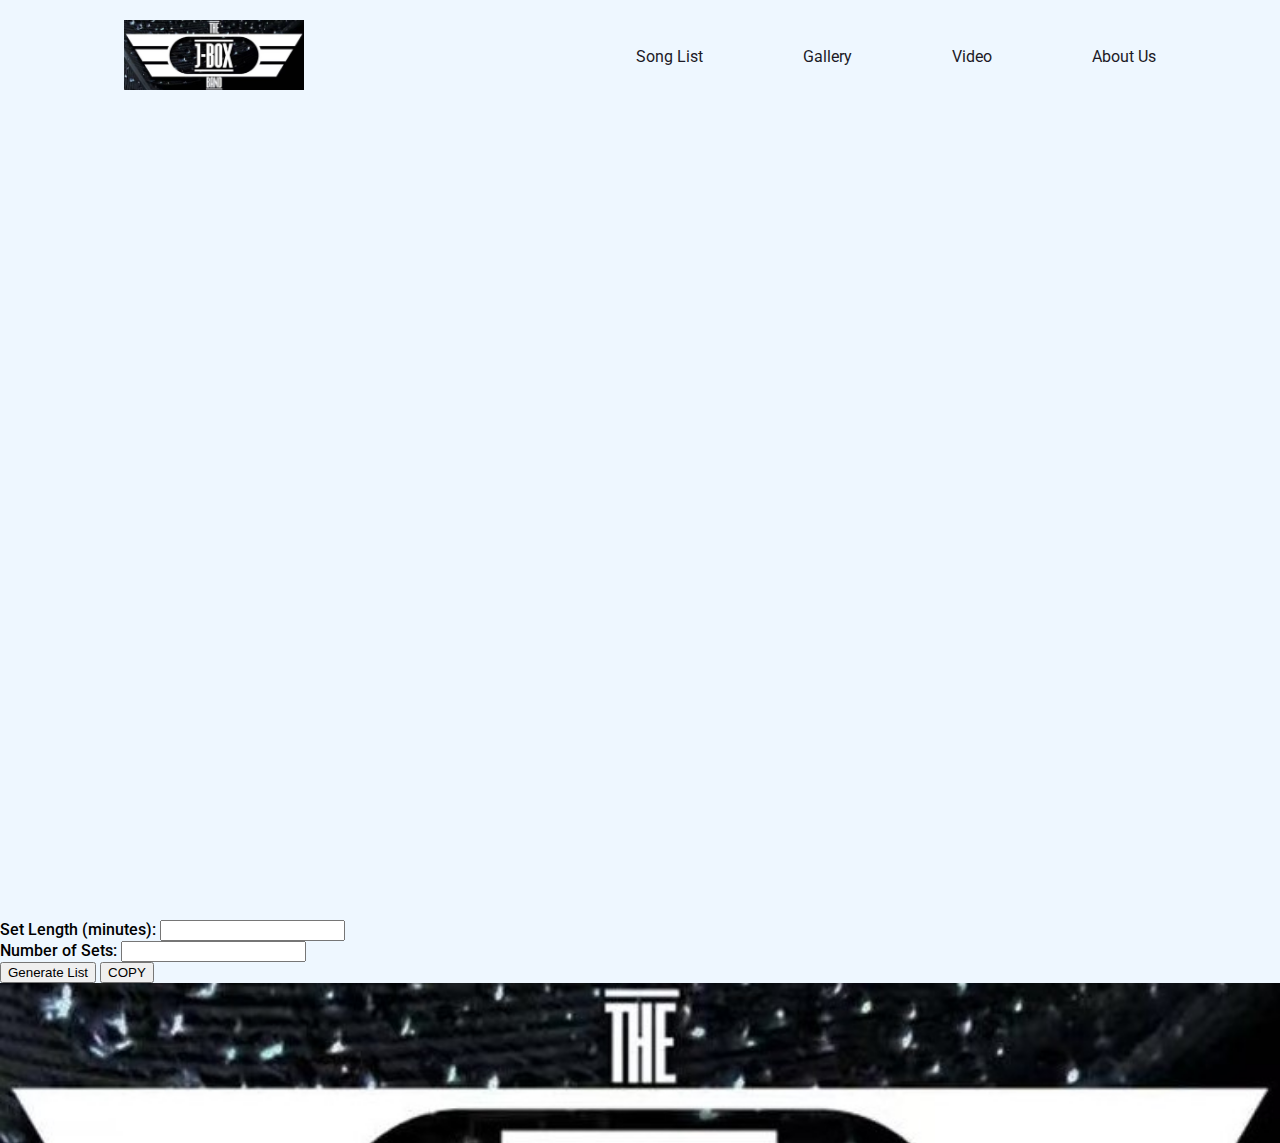
==== index.html @ 89976a9d "Add files via upload" ====
<!DOCTYPE html>
<html lang="en">
<head class="general">
  <meta charset="UTF-8">
  <meta http-equiv="X-UA-Compatible" content="IE=edge">
  <meta name="viewport" content="width=device-width, initial-scale=1.0">
  <title>J-box</title>
  <link 
  rel="preconnect"
  href="https://fonts.googleapis.com"
  >
  <link
    rel="preconnect"
    href="https://fonts.gstatic.com"
    crossorigin="use-credentials"
  >
  <link 
    href="https://fonts.googleapis.com/css2?family=Roboto:wght@300;400;500&display=swap" rel="stylesheet"
  >
  <link rel="stylesheet" href="./styles/main.css">
</head>
<body class="general">
  <header class="header">
    <nav class="nav">
    <a 
      href="#"
       class="header__logoLink">
      <img 
        src="./pics/WeChat Image_20231221000140 - Copy.jpg" 
        alt="Logo image"
        class="header__logo">
    </a>
    <ul class="nav__list">
      <li class="nav__item nav__link">
        <div class="dropdown">
          <span class="dropdown__title">Song List</span>
          <div class="dropdown__list">
            <a 
              href="../JBoxPage/engSongList.html" class="dropdown__link">Foreign Songs</a>
            <a 
              href="../JBoxPage/chinSongList.html"
              class="dropdown__link">Chinese Songs</a>
          </div>
        </div>
      </li>
      <li class="nav__item">
        <a href="#gallery" class="nav__link">Gallery</a>
      </li>
      <li class="nav__item">
        <a href="#video" class="nav__link">Video</a>
      </li>
      <li class="nav__item">
        <a href="#about-us" class="nav__link">About Us</a>
      </li>
    </ul>
  </nav>

  <section class="header__landing"></section>
    
  </header>
  <main>
    <form id="setLengthForm">
      <label for="setLength">Set Length (minutes):</label>
      <input type="number" id="setLength" name="setLength" min="1" required>
    </form>
  
    <form id="numSetsForm">
      <label for="numSets">Number of Sets:</label>
      <input type="number" id="numSets" name="numSets" min="1" required>
    </form>
    <div id="messageContainer"></div>

    <button id="generateButton">Generate List</button>
    <button id="copyButton">COPY</button>
  
  </main>

  <footer class="footer"></footer>

  <script src="./script/songList.js" defer></script>
</body>
</html>
---- styles/main.css ----
@import "./blocks/header.css";

@import "./blocks/nav.css";

@import"./blocks/general.css";

@import './blocks/footer.css';

@import'./blocks/list.css';

@import './blocks/menu.css';
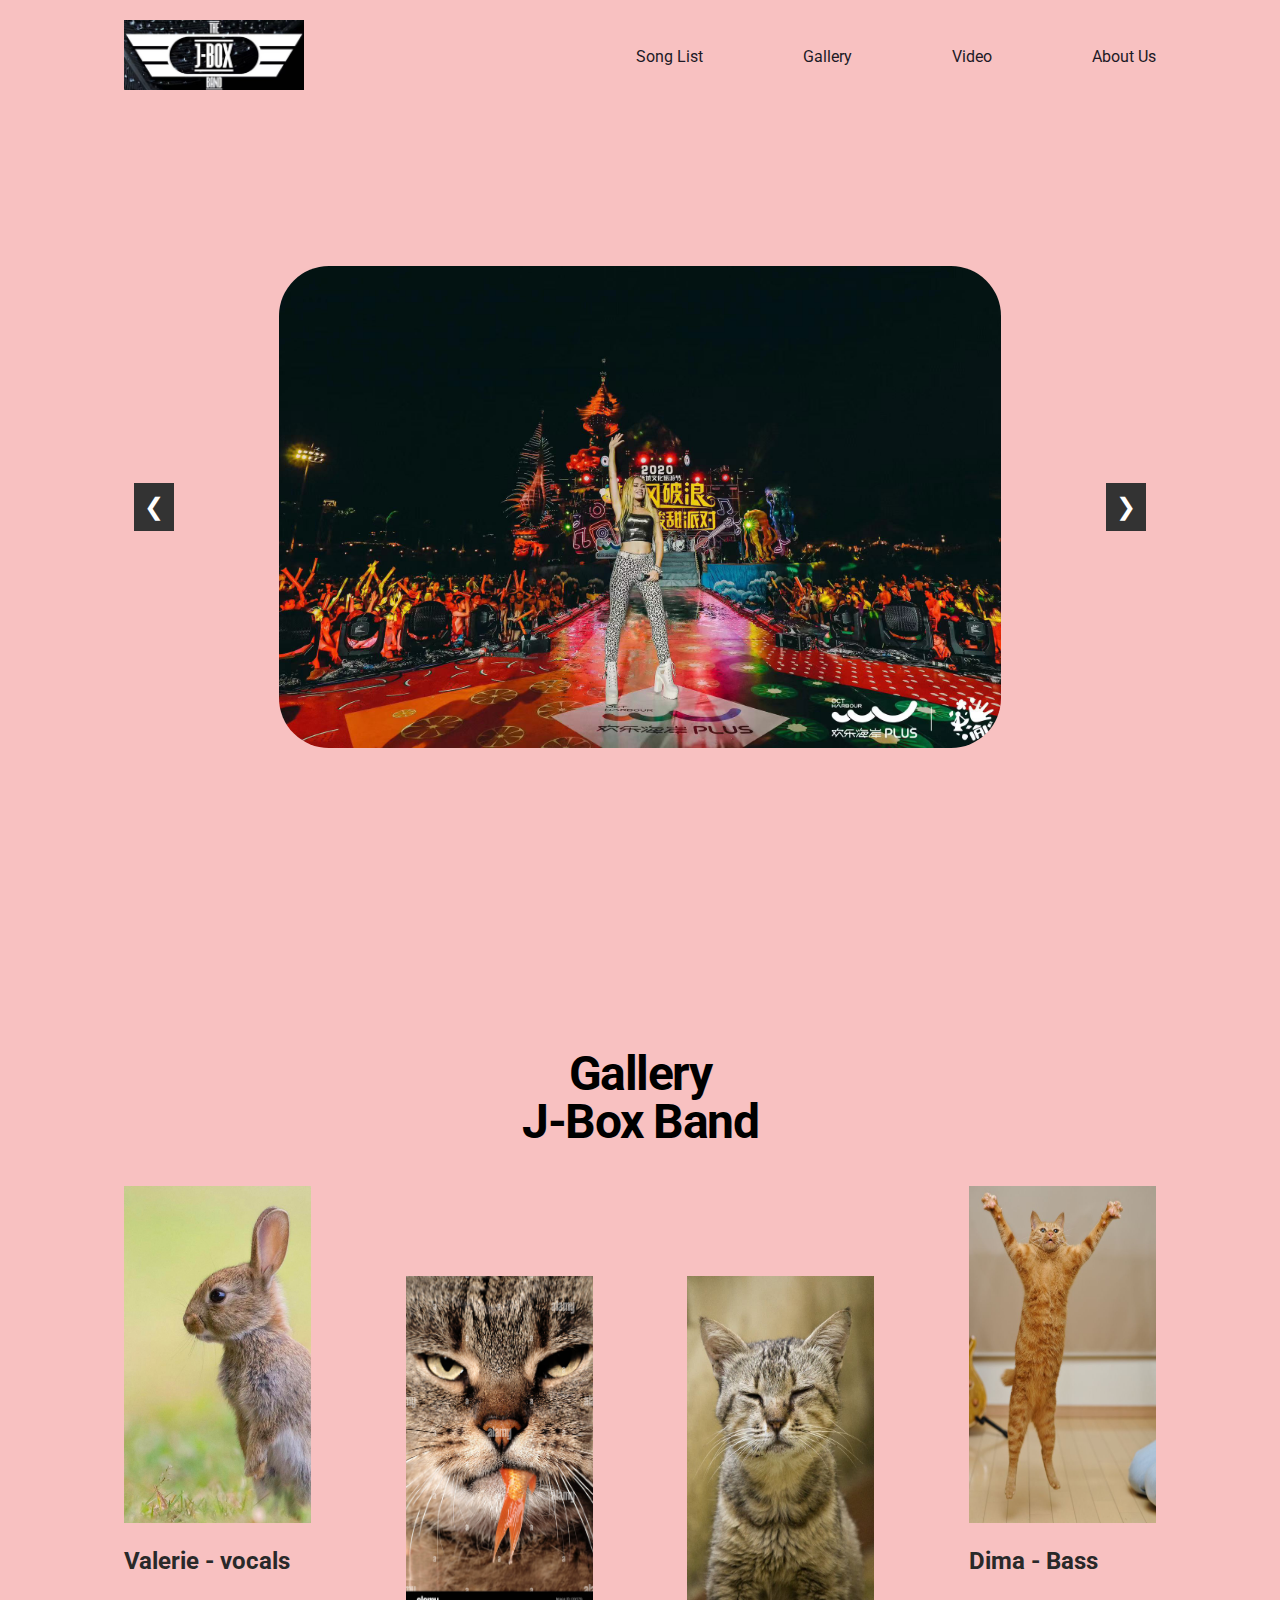
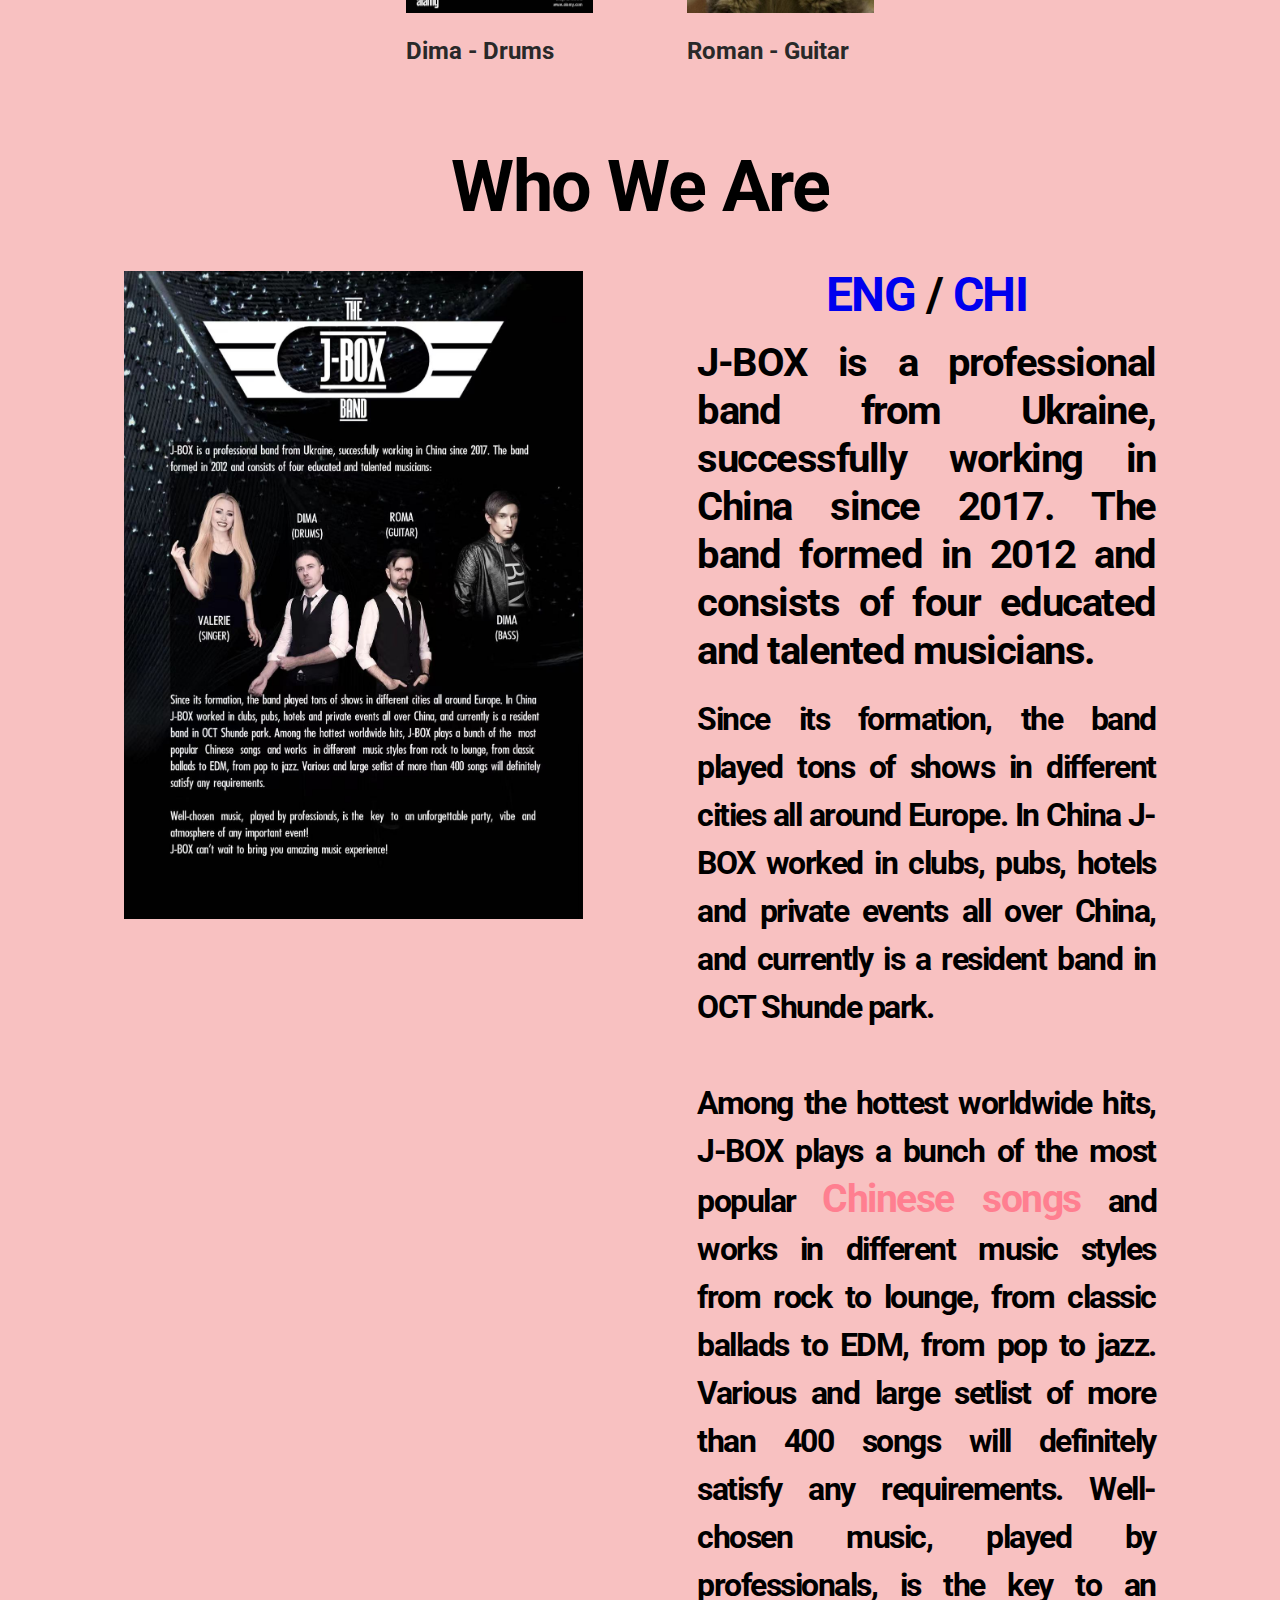
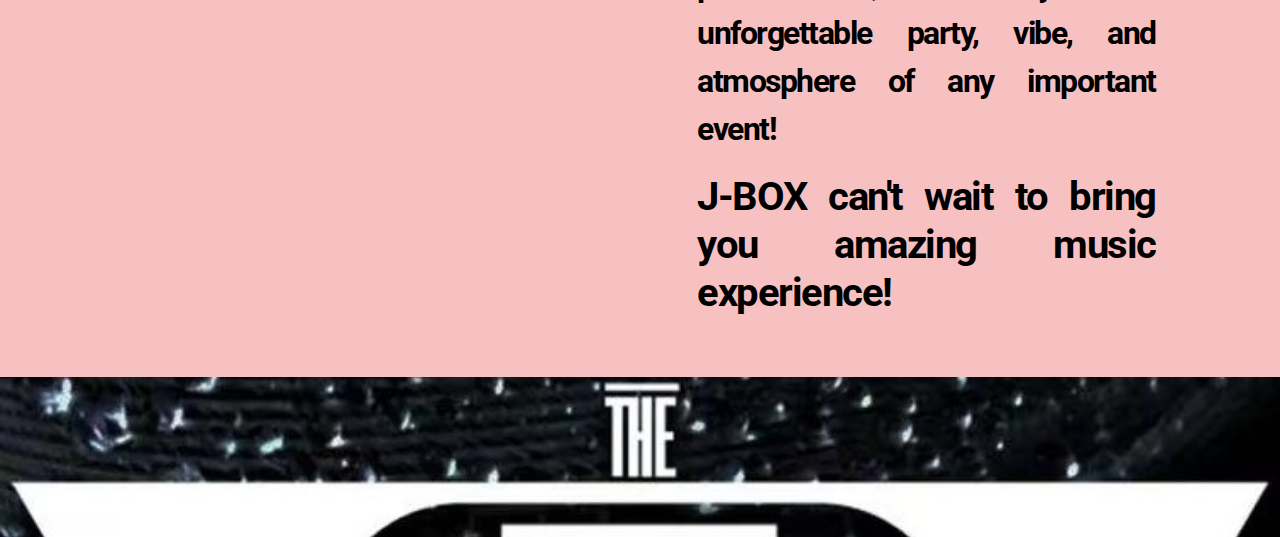
==== commit ed781efb: "updated index.html" ====
--- a/index.html
+++ b/index.html
@@ -1,5 +1,5 @@
 <!DOCTYPE html>
-<html lang="en">
+<html lang="en" class="general__page">
 <head class="general">
   <meta charset="UTF-8">
   <meta http-equiv="X-UA-Compatible" content="IE=edge">
@@ -36,10 +36,13 @@
           <span class="dropdown__title">Song List</span>
           <div class="dropdown__list">
             <a 
-              href="../JBoxPage/engSongList.html" class="dropdown__link">Foreign Songs</a>
+              href="./engSongList.html" class="dropdown__link">Foreign Songs</a>
             <a 
-              href="../JBoxPage/chinSongList.html"
+              href="./chinSongList.html"
               class="dropdown__link">Chinese Songs</a>
+              <a 
+              href="./listGenerator.html"
+              class="dropdown__link">Song List Generator</a>
           </div>
         </div>
       </li>
@@ -55,28 +58,155 @@
     </ul>
   </nav>
 
-  <section class="header__landing"></section>
-    
+  <section class="header__landing">
+    <div class="carousel-container">
+      <div class="slide">
+        <img src="./pics/Slider1.jpg" alt="Slide 1" class="picture">
+      </div>
+      <div class="slide">
+        <img src="./pics/Slider2.jpg" alt="Slide 2" class="picture">
+      </div>
+      <div class="slide">
+        <img src="./pics/Slider3.jpg" alt="Slide 3" class="picture">
+      </div>
+  
+      <button class="prev" onclick="plusSlides(-1)">❮</button>
+      <button class="next" onclick="plusSlides(1)">❯</button>
+    </div>
+  </section>
   </header>
   <main>
-    <form id="setLengthForm">
-      <label for="setLength">Set Length (minutes):</label>
-      <input type="number" id="setLength" name="setLength" min="1" required>
-    </form>
-  
-    <form id="numSetsForm">
-      <label for="numSets">Number of Sets:</label>
-      <input type="number" id="numSets" name="numSets" min="1" required>
-    </form>
-    <div id="messageContainer"></div>
-
-    <button id="generateButton">Generate List</button>
-    <button id="copyButton">COPY</button>
-  
+
+  <section 
+    class="gallery__section gallery" 
+    id="gallery"
+  >
+    <h2 class="gallery__title">
+      Gallery
+      <br>
+      J-Box Band
+    </h2>
+
+    <div class="gallery__items">
+      <div class="gallery__items-1">
+        <img 
+          src="./pics/Val.jpg" 
+          alt="image 1"
+          class="gallery__items-picture"
+        >
+      </div>
+      <h3 class="gallery__description gallery__items-1-1">Valerie - vocals</h3>
+    
+      <div class="gallery__items-2">
+        <img 
+          src="./pics/dDrum.jpg" 
+          alt="image 1"
+          class="gallery__items-picture"
+        >
+      </div>
+      <h3 
+        class="gallery__description gallery__items-2-2">Dima - Drums</h3>
+
+      <div class="gallery__items-3">
+        <img 
+          src="./pics/Rom.jpg" 
+          alt="image 1"
+          class="gallery__items-picture"
+        >
+      </div>
+    <h3 class="gallery__description gallery__items-3-3">
+      Roman - Guitar
+    </h3>
+
+      <div class="gallery__items-4">
+        <img 
+          src="./pics/dBass.jpg" 
+          alt="image 1"
+          class="gallery__items-picture"
+        >
+      </div>
+
+    <h3 class="gallery__description gallery__items-4-4">
+      Dima - Bass
+    </h3>
+
+    </div>
+  </section>
+
+  <section id="about-us" class="about-us__title">
+    <h2>Who We Are</h2>
+
+    <div class="about-us__container">
+
+        <div class="about-us__logo">
+            <img src="./pics/WeChat Image_20231221000140.jpg" alt="about-us pic" class="about-us__picture">
+        </div>
+
+        <div class="about-us__description">
+            <div class="about-us__language">
+                <a 
+                  href="#english-content" class="about-us__linkEng" 
+                  onclick="toggleContent('english')">ENG</a> /
+                <a 
+                  href="#chinese-content" 
+                  class="about-us__linkChi" 
+                  onclick="toggleContent('chinese')">CHI</a>
+            </div>
+
+            <div id="english-content" class="about-us__eng">
+                <h5 class="text_toper">J-BOX is a professional band from Ukraine, successfully working in China since 2017. The band
+                    formed in 2012 and consists of four educated and talented musicians.</h5>
+
+
+                <h6 class="text_middle">Since its formation, the band played tons of shows in different cities all around Europe. In
+                    China J-BOX worked in clubs, pubs, hotels and private events all over China, and currently is a
+                    resident band in OCT Shunde park.
+                    <br> <br>
+                    Among the hottest worldwide hits, J-BOX plays a bunch of the most popular
+                    <a class="about-us__chineseSongs" href="./chinSongList.html">Chinese songs</a> and works in
+                    different music styles from rock to lounge, from classic ballads to EDM, from pop to jazz.
+                    Various and large setlist of more than 400 songs will definitely satisfy any requirements.
+                    Well-chosen music, played by professionals, is the key to an unforgettable party, vibe, and
+                    atmosphere of any important event!
+
+                </h6>
+                <h5 class="text_bottom">J-BOX can't wait to bring you amazing music experience!</h5>
+            </div>
+            <div id="chinese-content" class="about-us__chi hidden">
+                <h5 class="text_toper">J-BOX 是一支乌克兰的专业乐队，自2017年起在中国成功工作。乐队成立于2012年，由四位受过良好教育且才华横溢的音乐家组成.
+                </h5>
+                <h6 class="text_middle">自成立以来，乐队在欧洲各地的不同城市进行了大量演出。在中国,
+                    J-BOX各地的俱乐部、酒吧、酒店和私人活动中工作，
+                    目前是顺德华侨城欢乐海岸PLUS的常驻乐队。
+                    <br><br> 在全球最热的歌曲中，
+                    <a class="about-us__chineseSongs" href="./chinSongList.html">J-BOX演绎了一系列最流行的中文歌曲</a>
+                    ，并以不同的音乐风格进行创作，
+                    从摇滚 (ROCK)到休闲音乐(LOUNGE)从经典民谣(CLASSIC SONGS)到EDM从流行音乐(POP)到爵士(JAZZ)。
+                    超过 400首歌曲的各种大型歌单绝对可以满足任何要求。
+                    由专业人士演奏的精心挑选的音乐是任何重要活动令人难忘的派对
+                    气氛的关键!
+                </h6>
+                <h5 class="text_bottom">J-BOX迫不及待地想为您带来震撼的音乐体验!</h5>
+            </div>
+        </div>
+
+        <script>
+            function toggleContent(language) {
+                if (language === 'english') {
+                    document.getElementById('english-content').classList.remove('hidden');
+                    document.getElementById('chinese-content').classList.add('hidden');
+                } else if (language === 'chinese') {
+                    document.getElementById('english-content').classList.add('hidden');
+                    document.getElementById('chinese-content').classList.remove('hidden');
+                }
+            }
+        </script>
+    </div>
+</section>
   </main>
 
   <footer class="footer"></footer>
 
-  <script src="./script/songList.js" defer></script>
+  <script src="./script/main.js" defer></script>
 </body>
 </html>
--- a/styles/main.css
+++ b/styles/main.css
@@ -8,4 +8,12 @@
 
 @import'./blocks/list.css';
 
-@import './blocks/menu.css';+@import './blocks/menu.css';
+
+@import './blocks/slider.css';
+
+@import './blocks/gallery.css';
+
+@import './blocks/button.css';
+
+@import './blocks/about-us.css';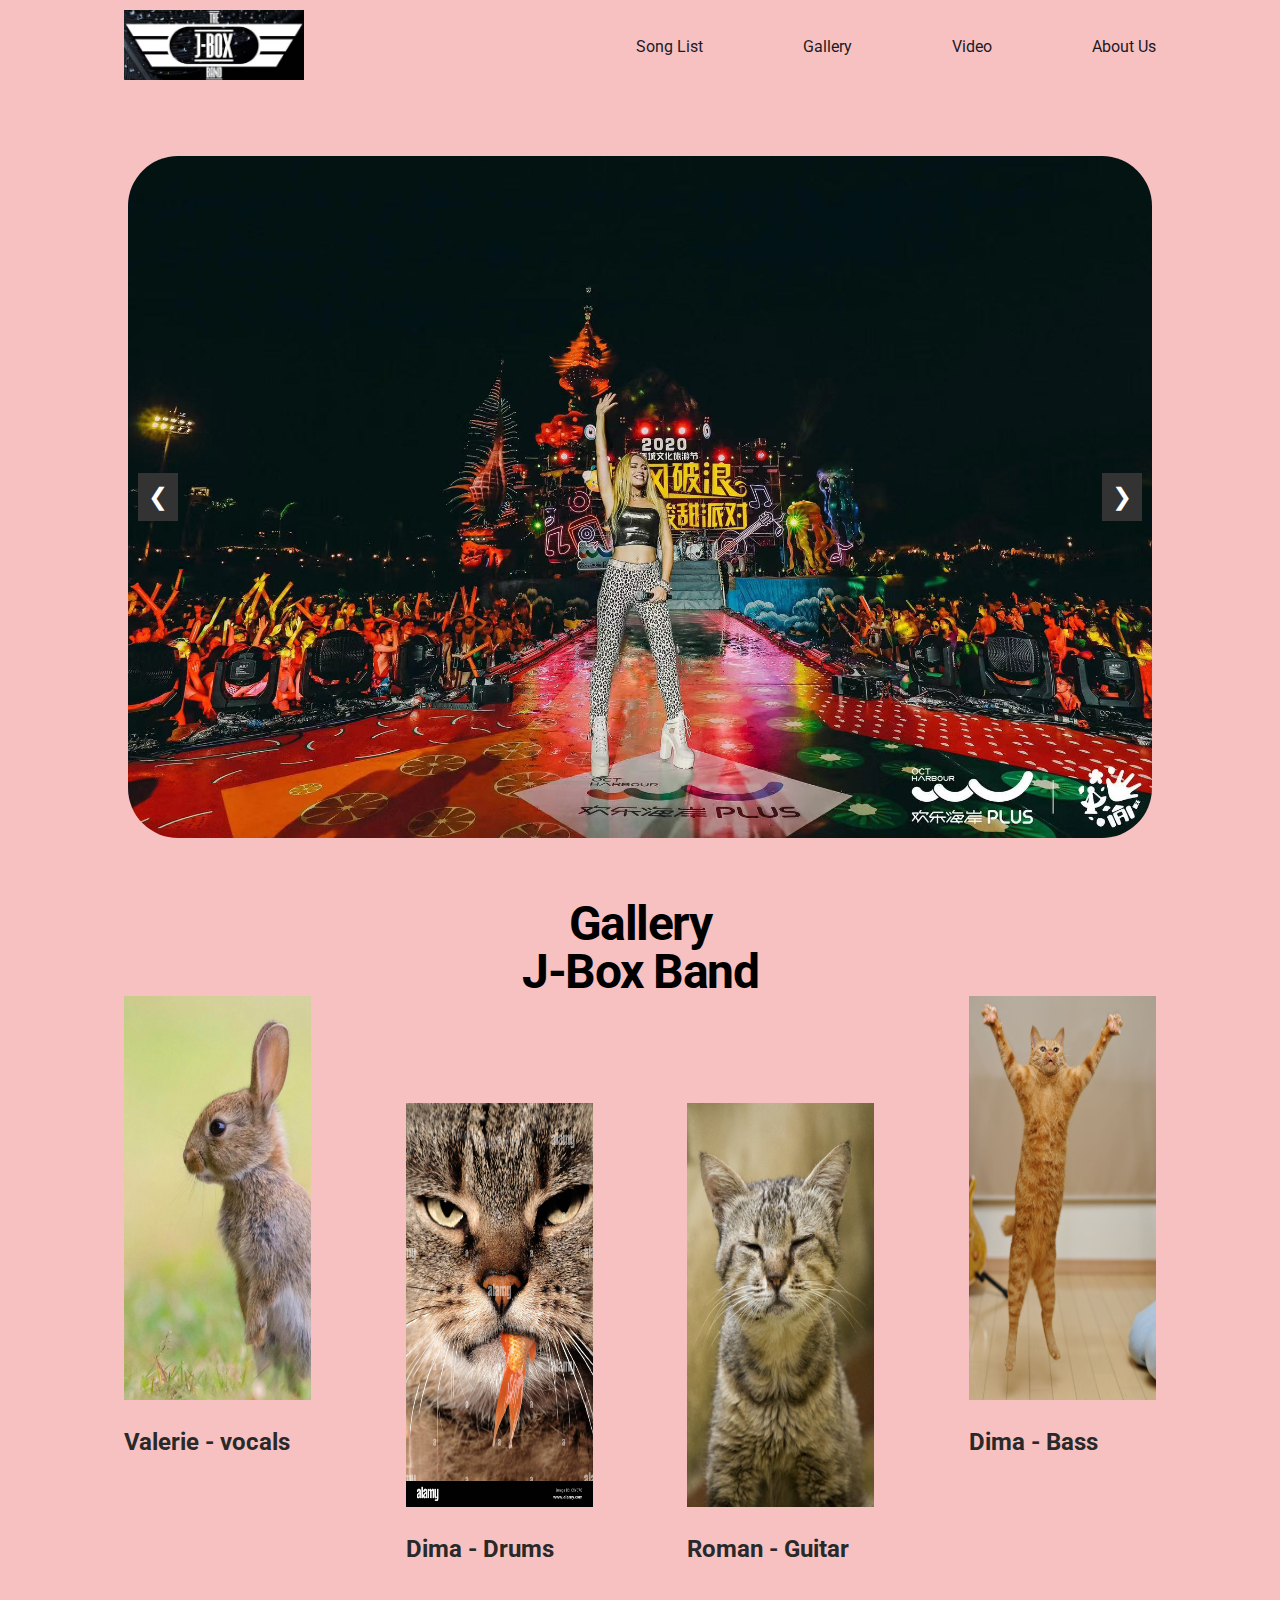
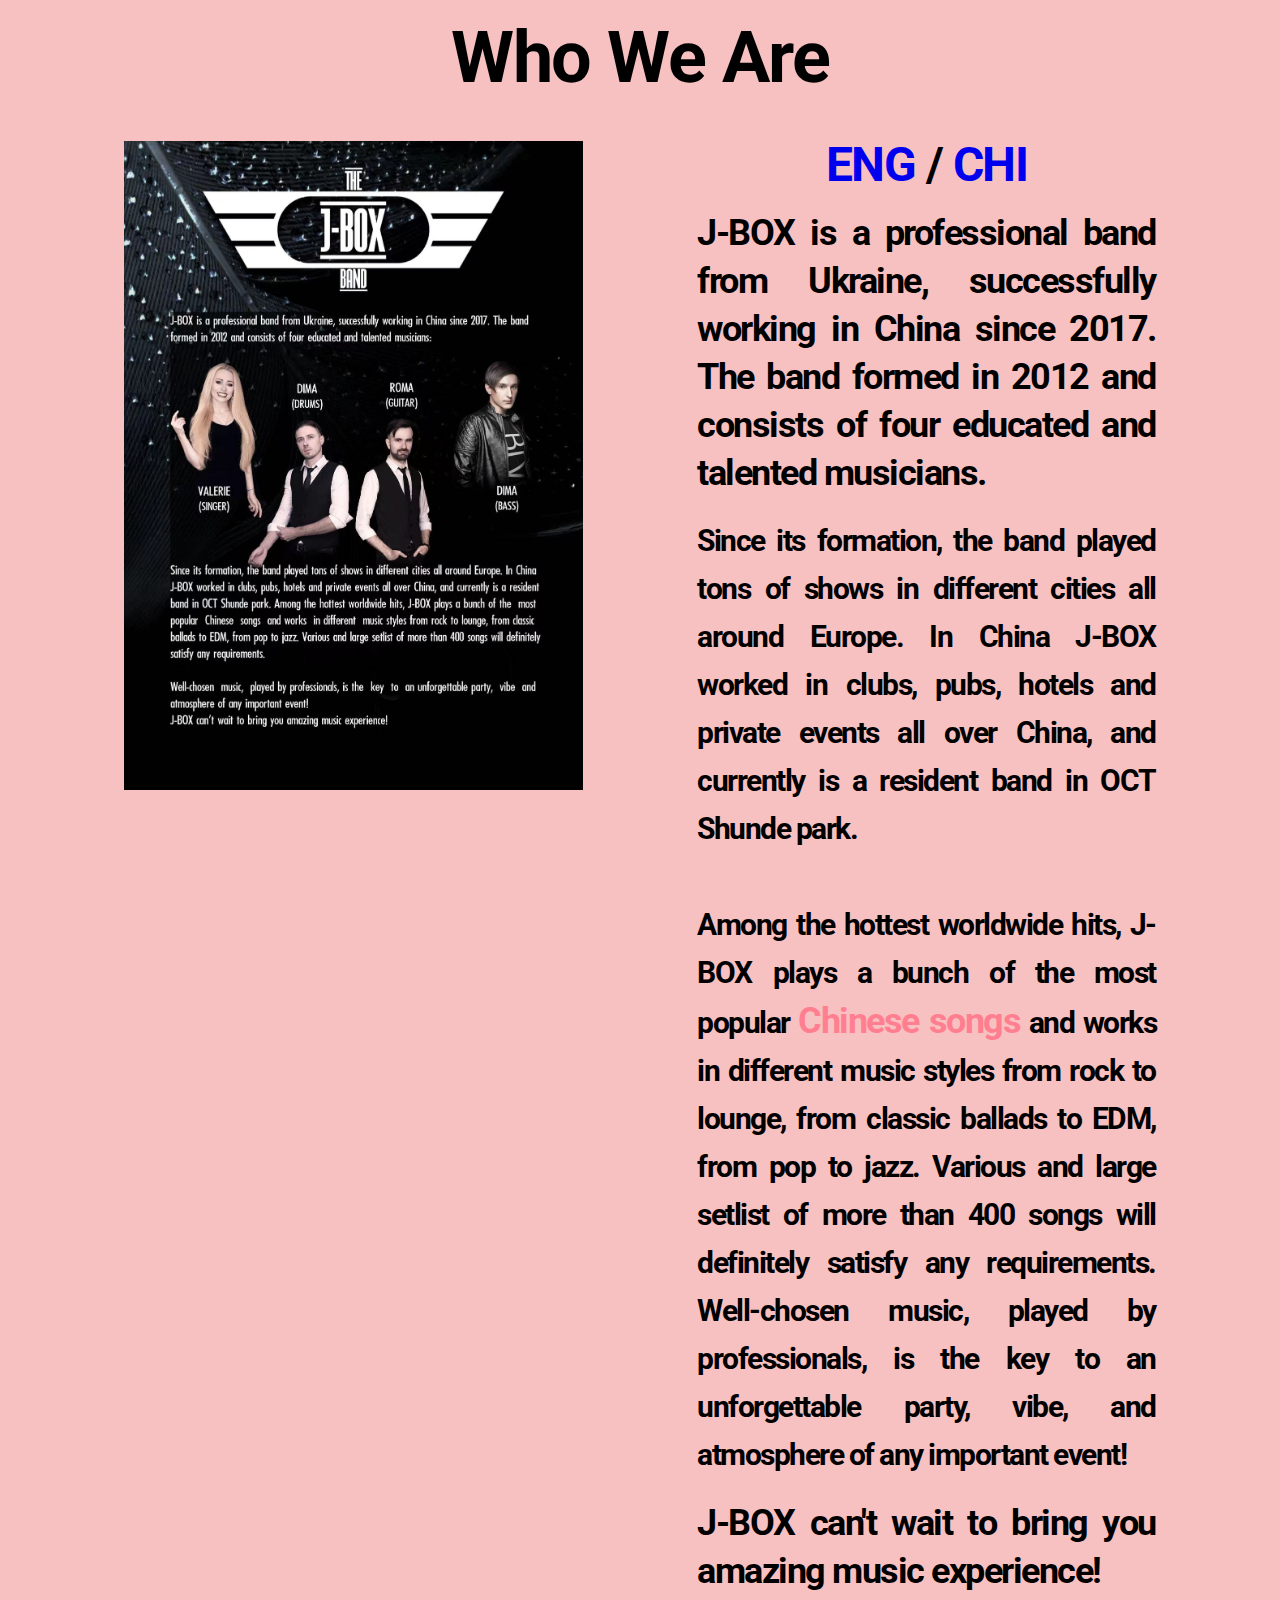
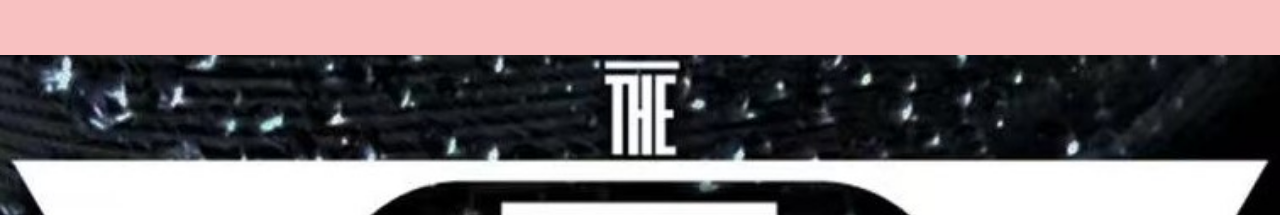
==== commit cd117200: "styles improved, more songs added" ====
--- a/index.html
+++ b/index.html
@@ -89,52 +89,29 @@
 
     <div class="gallery__items">
       <div class="gallery__items-1">
-        <img 
-          src="./pics/Val.jpg" 
-          alt="image 1"
-          class="gallery__items-picture"
-        >
+        <img src="./pics/Val.jpg" alt="image 1"class="gallery__items-picture">
+        <h3 class="gallery__description gallery__items-1-1">Valerie - vocals</h3>
       </div>
-      <h3 class="gallery__description gallery__items-1-1">Valerie - vocals</h3>
-    
+
       <div class="gallery__items-2">
-        <img 
-          src="./pics/dDrum.jpg" 
-          alt="image 1"
-          class="gallery__items-picture"
-        >
+        <img src="./pics/dDrum.jpg" alt="image 1" class="gallery__items-picture">
+        <h3 class="gallery__description gallery__items-2-2">Dima - Drums</h3>
       </div>
-      <h3 
-        class="gallery__description gallery__items-2-2">Dima - Drums</h3>
 
       <div class="gallery__items-3">
-        <img 
-          src="./pics/Rom.jpg" 
-          alt="image 1"
-          class="gallery__items-picture"
-        >
+        <img src="./pics/Rom.jpg" alt="image 1" class="gallery__items-picture">
+        <h3 class="gallery__description gallery__items-3-3">Roman - Guitar</h3>
       </div>
-    <h3 class="gallery__description gallery__items-3-3">
-      Roman - Guitar
-    </h3>
 
       <div class="gallery__items-4">
-        <img 
-          src="./pics/dBass.jpg" 
-          alt="image 1"
-          class="gallery__items-picture"
-        >
+        <img src="./pics/dBass.jpg" alt="image 1" class="gallery__items-picture">
+        <h3 class="gallery__description gallery__items-4-4">Dima - Bass</h3>
       </div>
-
-    <h3 class="gallery__description gallery__items-4-4">
-      Dima - Bass
-    </h3>
-
     </div>
   </section>
 
   <section id="about-us" class="about-us__title">
-    <h2>Who We Are</h2>
+    <h2 class="about-us__h2title">Who We Are</h2>
 
     <div class="about-us__container">
 
@@ -158,9 +135,8 @@
                     formed in 2012 and consists of four educated and talented musicians.</h5>
 
 
-                <h6 class="text_middle">Since its formation, the band played tons of shows in different cities all around Europe. In
-                    China J-BOX worked in clubs, pubs, hotels and private events all over China, and currently is a
-                    resident band in OCT Shunde park.
+                <h6 class="text_middle">Since its formation, the band played tons of shows in different cities all around Europe. In China J-BOX worked in clubs, pubs, hotels and private events all over China, and currently is a
+                resident band in OCT Shunde park.
                     <br> <br>
                     Among the hottest worldwide hits, J-BOX plays a bunch of the most popular
                     <a class="about-us__chineseSongs" href="./chinSongList.html">Chinese songs</a> and works in
--- a/styles/main.css
+++ b/styles/main.css
@@ -1,3 +1,5 @@
+
+
 @import "./blocks/header.css";
 
 @import "./blocks/nav.css";
@@ -16,4 +18,18 @@
 
 @import './blocks/button.css';
 
-@import './blocks/about-us.css';+@import './blocks/about-us.css';
+
+@import './blocks/chinSongList.css';
+
+@import './blocks/engSongList.css';
+
+@import './blocks/songGeneratorContainer.css';
+
+body {
+  margin: 0;
+}
+
+html {
+  scroll-behavior: smooth;
+}